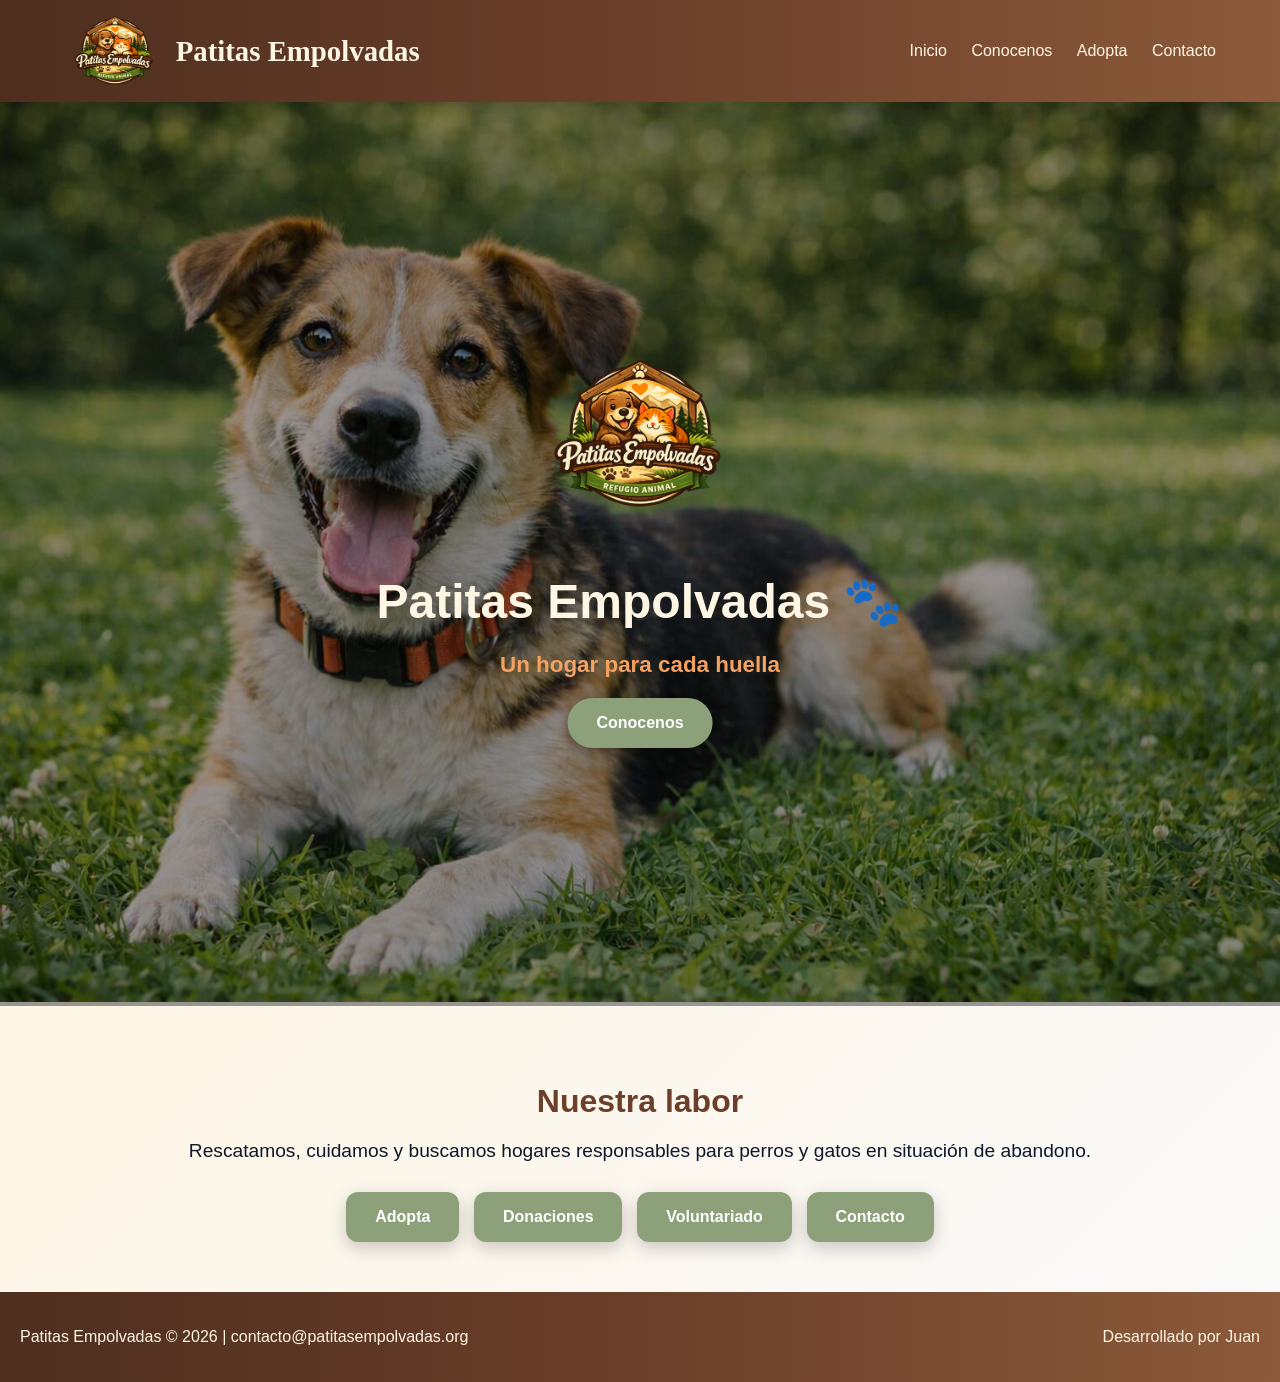
==== index.html @ e5142831 "Add files via upload" ====
<!DOCTYPE html>
<html lang="es">

<head>
    <meta charset="UTF-8">
    <meta name="viewport" content="width=device-width, initial-scale=1.0">
    <title>Patitas Empolvadas</title>
    <link rel="stylesheet" href="css/styles.css">
</head>

<body>
    <nav class="navbar">
        <a class="logo" href="index.html">
            <img src="imagen/logo.png" alt="Logo Patitas Empolvadas" class="logo-img">Patitas Empolvadas
        </a>
        <div class="nav-links">
            <a href="index.html">Inicio</a>
            <a href="conocenos.html">Conocenos</a>
            <a href="adoptar.html">Adopta</a>
            <a href="contacto.html">Contacto</a>
        </div>
    </nav>

    <section id="inicio" class="carousel">
        <div class="overlay"></div>
        <div class="hero-content">
            <img src="imagen/logo.png" alt="Logo Patitas Empolvadas" class="hero-logo">
            <h1>Patitas Empolvadas 🐾</h1>
            <p class="slogan">Un hogar para cada huella</p>
            <a href="conocenos.html" class="button">Conocenos</a>
        </div>
        <div class="slides">
            <figure><img src="imagen/perro1.png" alt="Adopción feliz"></figure>
            <figure><img src="imagen/voluntarios.png" alt="Voluntariado"></figure>
            <figure><img src="imagen/actividad.png" alt="Actividades"></figure>
        </div>
    </section>

    <section class="labor">
        <h2>Nuestra labor</h2>
        <p>Rescatamos, cuidamos y buscamos hogares responsables para perros y gatos en situación de abandono.</p>
        <div class="acciones">
            <a href="adoptar.html" class="button">Adopta</a>
            <a href="contacto.html" class="button">Donaciones</a>
            <a href="contacto.html" class="button">Voluntariado</a>
            <a href="contacto.html" class="button">Contacto</a>
        </div>
    </section>

    <footer>
        <p>Patitas Empolvadas © 2026 | contacto@patitasempolvadas.org</p>
        <p>Desarrollado por Juan</p>
    </footer>
</body>

</html>
---- css/styles.css ----
body {
    font-family: 'Poppins', sans-serif;
    background: linear-gradient(135deg, #fef6e4, #f9f9f9);
    color: #0f172a;
    margin: 0;
    padding: 0;
}

.navbar {
    position: sticky;
    top: 0;
    display: flex;
    justify-content: space-between;
    align-items: center;
    padding: 16px 5%;
    background: linear-gradient(90deg, #4e2e1e, #6b3f2a, #8c5a3a);
    color: #fef6e4;
    box-shadow: 0 6px 18px rgba(0, 0, 0, 0.2);
    z-index: 10;
}

.logo {
    font-family: 'Baloo 2', cursive;
    color: #fef6e4;
    font-weight: bold;
    text-decoration: none;
    font-size: 1.8rem;
    display: flex;
    align-items: center;
    gap: 10px;
    transition: transform 0.3s ease;
}

.logo-img {
    height: 70px;
    width: auto;
}

.logo:hover {
    transform: scale(1.1);
}

.nav-links a {
    color: #fef6e4;
    text-decoration: none;
    font-weight: 500;
    margin-left: 20px;
    transition: color 0.3s ease;
}

.nav-links a:hover {
    color: #f4a261;
}

.hero {
    position: relative;
    background-image: url("../imagen/fondo.png");
    background-size: cover;
    background-position: center;
    height: 100vh;
    display: flex;
    align-items: center;
    justify-content: center;
    text-align: center;
    color: #fff;
}

.hero .overlay {
    position: absolute;
    top: 0;
    left: 0;
    width: 100%;
    height: 100%;
    background: rgba(0, 0, 0, 0.4);
    z-index: 1;
}

.hero-content {
    position: relative;
    z-index: 2;
    max-width: 700px;
    padding: 30px;
}

.hero-logo {
    height: 150px;
    margin-bottom: 20px;
}

.hero h1 {
    font-family: 'Baloo 2', cursive;
    font-size: 3rem;
    margin-bottom: 10px;
    color: #fef6e4;
}

.slogan {
    font-family: 'Nunito', sans-serif;
    font-size: 1.4rem;
    margin-bottom: 30px;
    color: #f4a261;
    font-weight: 600;
}

.button {
    display: inline-block;
    padding: 1rem 1.8rem;
    background: #8ca17a;
    color: #fff;
    text-decoration: none;
    border-radius: 12px;
    font-weight: bold;
    box-shadow: 0 6px 18px rgba(0, 0, 0, 0.2);
    transition: all 0.5s ease;
}

.button:hover {
    background: #f4a261;
    transform: translateY(-3px) scale(1.05);
}

.carousel {
    position: relative;
    width: 100%;
    overflow: hidden;
}

.carousel .overlay {
    position: absolute;
    top: 0;
    left: 0;
    width: 100%;
    height: 100%;
    background: rgba(0, 0, 0, 0.4);
    z-index: 1;
}

.carousel .hero-content {
    position: absolute;
    top: 50%;
    left: 50%;
    transform: translate(-50%, -50%);
    text-align: center;
    color: #fff;
    z-index: 2;
}

.carousel .hero-content h1 {
    font-size: 3rem;
    margin-bottom: 10px;
    color: #fef6e4;
}

.carousel .hero-content .slogan {
    font-size: 1.4rem;
    margin-bottom: 20px;
    color: #f4a261;
    font-weight: bold;
}

.carousel .hero-content .button {
    display: inline-block;
    padding: 1rem 1.8rem;
    background: #8ca17a;
    color: #fff;
    border-radius: 50px;
    font-weight: bold;
    box-shadow: 0 4px 10px rgba(0, 0, 0, 0.3);
    transition: all 1s ease;
}

.carousel .hero-content .button:hover {
    background: #f4a261;
    transform: translateY(-3px) scale(1.05);
}

.slides {
    display: flex;
    animation: slide 22s infinite;
}

.slides figure {
    min-width: 100%;
    margin: 0;
    position: relative;
    text-align: center;
}

.slides img {
    width: 100%;
    height: 900px;
    object-fit: cover;
    border-radius: 0;
}

figcaption {
    background: linear-gradient(#4e2e1e, rgba(0, 0, 0, 0.6));
    color: #fff;
    font-family: 'Nunito', sans-serif;
    font-size: 1.2rem;
    padding: 10px;
    position: absolute;
    bottom: 0;
    width: 100%;
}

@keyframes slide {
    0% {
        transform: translateX(0);
    }

    25% {
        transform: translateX(0);
    }

    35% {
        transform: translateX(-100%);
    }

    60% {
        transform: translateX(-100%);
    }

    70% {
        transform: translateX(-200%);
    }

    95% {
        transform: translateX(-200%);
    }

    100% {
        transform: translateX(0);
    }
}

.labor {
    text-align: center;
    padding: 50px 20px;
    background: linear-gradient(135deg, #fef6e4, #f9f9f9);
}

.labor h2 {
    font-size: 2rem;
    margin-bottom: 20px;
}

.labor p {
    font-size: 1.2rem;
    margin-bottom: 30px;
}

.acciones {
    display: flex;
    justify-content: center;
    gap: 15px;
    flex-wrap: wrap;
}

h2 {
    color:  #6b3f2a;
    margin-bottom: 20px;
    font-size: 2rem;
    text-align: center;
}
.conocenos {
    padding: 70px 20px;
    background: linear-gradient(135deg, #fef6e4, #f9f9f9);
    text-align: center;
}

.conocenos h2 {
    margin-bottom: 30px;
    font-size: 2.6em;
    color: #6b3f2a;
    font-family: 'Baloo 2', cursive;
    letter-spacing: 1px;
}

.historia,
.mision,
.vision {
    background: #fff;
    border-left: 8px solid #8c5a3a;
    padding: 35px;
    border-radius: 14px;
    box-shadow: 0 8px 22px rgba(0, 0, 0, 0.15);
    margin: 50px auto;
    max-width: 950px;
    text-align: justify;
    line-height: 1.9;
    font-size: 1.15rem;
    transition: transform 0.3s ease, box-shadow 0.3s ease;
}

.historia:hover,
.mision:hover,
.vision:hover {
    transform: translateY(-6px);
    box-shadow: 0 10px 26px rgba(0, 0, 0, 0.2);
}

.valores {
    display: grid;
    grid-template-columns: repeat(auto-fit, minmax(240px, 1fr));
    gap: 30px;
    margin-top: 50px;
}

.card {
    background: #fff;
    border-radius: 14px;
    box-shadow: 0 6px 16px rgba(0, 0, 0, 0.12);
    padding: 30px;
    text-align: center;
    transition: transform 0.3s ease, box-shadow 0.3s ease;
}

.card:hover {
    transform: translateY(-8px);
    box-shadow: 0 10px 24px rgba(0, 0, 0, 0.18);
}

.card i {
    font-size: 50px;
    color: #8c5a3a;
    margin-bottom: 18px;
}

.card h3 {
    margin-bottom: 14px;
    color: #6b3f2a;
    font-size: 1.4rem;
}

.card p {
    font-size: 1rem;
    color: #444;
    line-height: 1.6;
}

.galeria {
    padding: 50px 20px;
    text-align: center;
    background: linear-gradient(135deg, #fef6e4, #f9f9f9);
}

.grid-galeria {
    display: grid;
    grid-template-columns: repeat(auto-fit, minmax(220px, 1fr));
    gap: 15px;
}

.grid-galeria img {
    width: 100%;
    height: 500px;
    object-fit: cover;
    border-radius: 50px;
    box-shadow: 0 4px 12px rgba(0, 0, 0, 0.2);
}

.animal-grid {
    padding: 60px 20px;
    background: linear-gradient(135deg, #fef6e4, #f9f9f9);
    text-align: center;
}

.animal-grid h2 {
    margin-bottom: 25px;
    font-size: 2.4em;
    color: #6b3f2a;
    font-family: 'Baloo 2', cursive;
    letter-spacing: 1px;
}

.grid-container {
    display: grid;
    grid-template-columns: repeat(auto-fit, minmax(250px, 1fr));
    gap: 20px;
}

.card {
    background: #fff;
    border-radius: 8px;
    box-shadow: 0 2px 6px rgba(0, 0, 0, 0.1);
    overflow: hidden;
    transition: transform 0.2s ease;
}

.card img {
    width: 100%;
    max-height: 300px;
    object-fit: cover;
}

.card-info {
    padding: 15px;
    text-align: left;
}

.card-info h3 {
    margin: 0 0 10px;
    color: #444;
}

.status {
    font-weight: bold;
}

.status.available {
    color: green;
}

.status.adopted {
    color: red;
}

.card button {
    margin-top: 15px;
    padding: 10px 14px;
    background: #6b3f2a;
    color: #fff;
    border: none;
    border-radius: 8px;
    cursor: pointer;
    font-weight: bold;
    transition: background 0.3s ease, transform 0.2s ease;
}

.card button:hover {
    background: #f4a261;
    transform: scale(1.05);
}

@media (max-width: 600px) {
    .animal-grid h2 {
        font-size: 1.8em;
    }

    .card img {
        height: 160px;
    }
}

.animal-profile {
    padding: 40px;
    background: linear-gradient(135deg, #fef6e4, #f9f9f9);
    margin-top: 30px;
    border-radius: 12px;
    box-shadow: 0 4px 12px rgba(0, 0, 0, 0.12);
    transition: transform 0.3s ease, box-shadow 0.3s ease;
}

.animal-profile:hover {
    transform: translateY(-4px);
    box-shadow: 0 6px 16px rgba(0, 0, 0, 0.18);
}

.hidden {
    display: none;
}

.profile-container {
    display: flex;
    flex-wrap: wrap;
    gap: 30px;
    align-items: flex-start;
}

.profile-img {
    flex: 1 1 350px;
    max-width: 450px;
    border-radius: 12px;
    object-fit: cover;
    box-shadow: 0 3px 10px rgba(0, 0, 0, 0.15);
    transition: transform 0.3s ease;
}

.profile-img:hover {
    transform: scale(1.03);
}

.profile-info {
    flex: 2 1 400px;
    font-family: "Segoe UI", Arial, sans-serif;
    color: #333;
}

.profile-info h2 {
    margin-top: 0;
    font-size: 2.2em;
    color: #222;
    border-bottom: 5px solid #6b3f2a;
    padding-bottom: 8px;
    margin-bottom: 20px;
}

.profile-info p {
    margin: 8px 0;
    font-size: 1.05em;
    line-height: 1.5;
}

.profile-info h3 {
    margin-top: 25px;
    font-size: 1.4em;
    color: #6b3f2a;
}

.cta {
    margin-top: 25px;
    padding: 14px 24px;
    background: #8ca17a;
    color: #fff;
    border: none;
    border-radius: 8px;
    cursor: pointer;
    font-size: 1.1em;
    font-weight: bold;
    letter-spacing: 0.5px;
    box-shadow: 0 3px 8px rgba(0, 0, 0, 0.2);
    transition: background 0.3s ease, transform 0.2s ease;
}

.cta:hover {
    background: #8ca17ad0;
    transform: translateY(-4px);
}

.contacto {
    padding: 50px 20px;
    background: #fff;
    text-align: center;
}

.contacto form {
    max-width: 600px;
    margin: 0 auto;
    display: flex;
    flex-direction: column;
    gap: 15px;
}

.contacto input,
.contacto select,
.contacto textarea {
    padding: 12px;
    border: 2px solid #ccc;
    border-radius: 8px;
    font-family: 'Nunito', sans-serif;
}

.contacto input:invalid,
.contacto textarea:invalid,
.contacto select:invalid {
    border-color: #e63946;
}

.contacto input:valid,
.contacto textarea:valid,
.contacto select:valid {
    border-color: #8ca17a;
}

.redes {
    margin-top: 20px;
    display: flex;
    justify-content: center;
    gap: 15px;
}

.redes a {
    color: #6b3f2a;
    text-decoration: none;
    font-weight: bold;
}

footer {
    background: linear-gradient(90deg, #4e2e1e, #6b3f2a, #8c5a3a);
    color: #fef6e4;
    padding: 20px;
    display: flex;
    justify-content: space-between;
    flex-wrap: wrap;
    text-align: center;
}
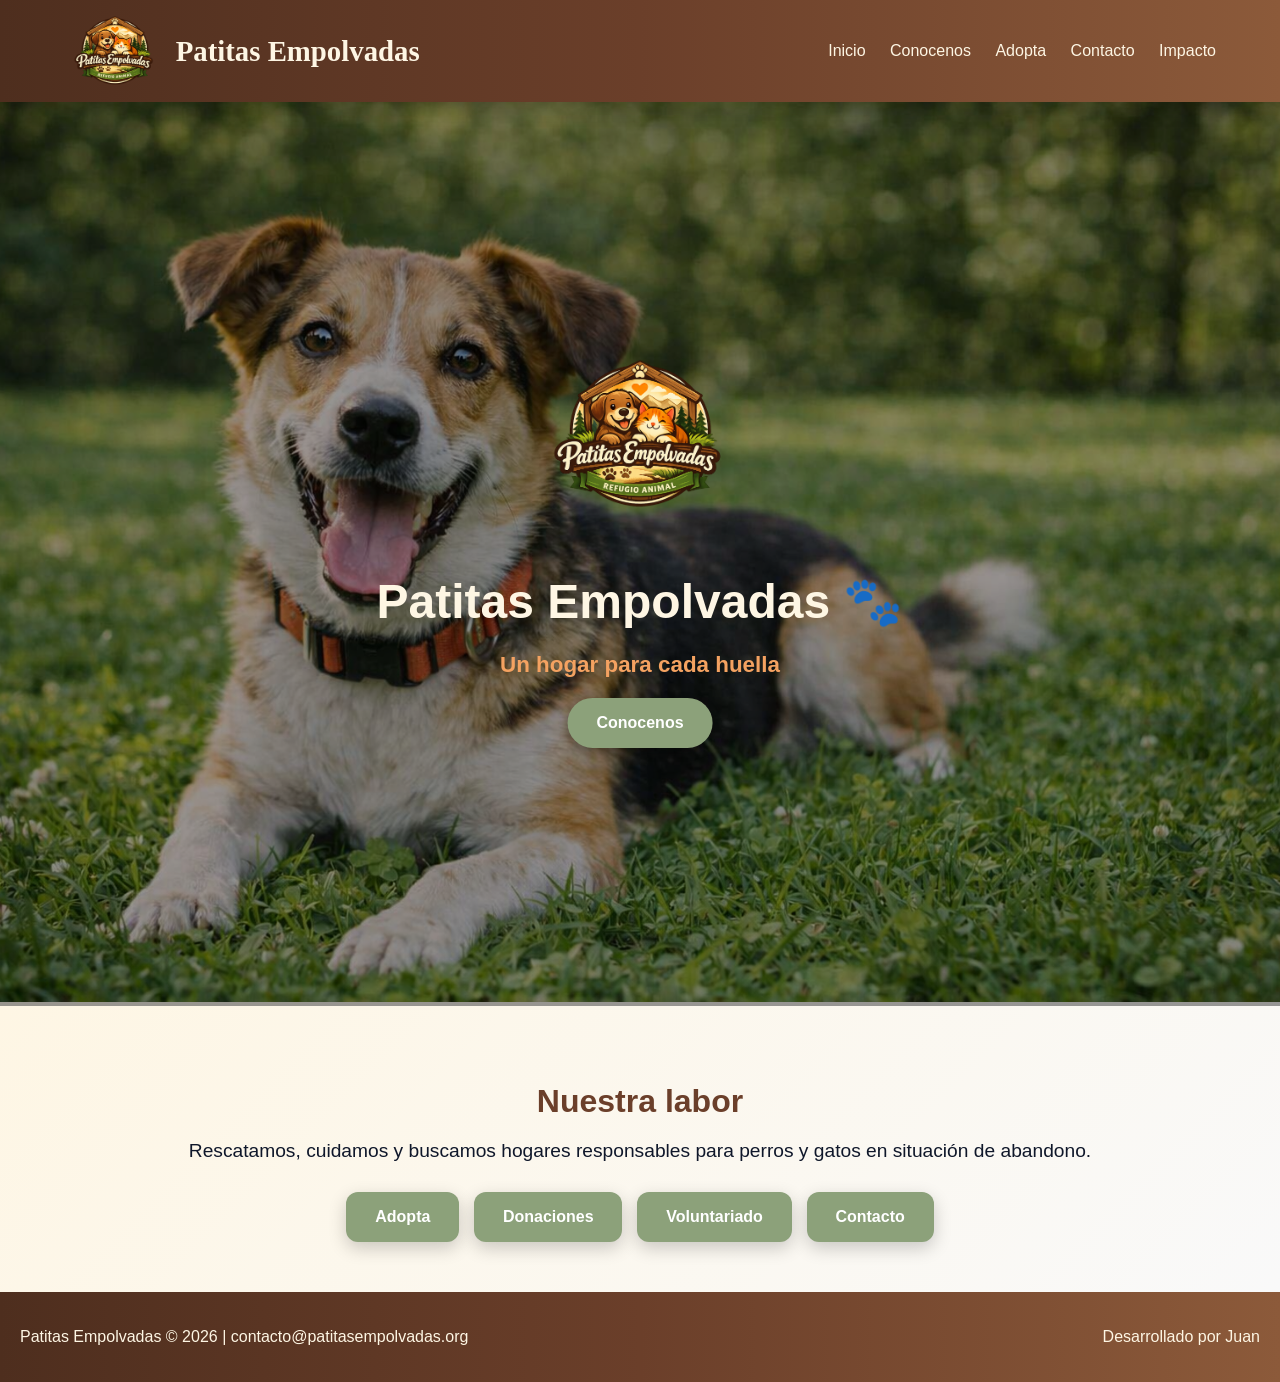
==== commit 21ab0270: "feat: agregar nueva seccion de impacto y modificacion del pagina" ====
--- a/index.html
+++ b/index.html
@@ -18,6 +18,7 @@
             <a href="conocenos.html">Conocenos</a>
             <a href="adoptar.html">Adopta</a>
             <a href="contacto.html">Contacto</a>
+            <a href="impacto.html">Impacto</a>
         </div>
     </nav>
 
--- a/css/styles.css
+++ b/css/styles.css
@@ -258,11 +258,12 @@
 }
 
 h2 {
-    color:  #6b3f2a;
+    color: #6b3f2a;
     margin-bottom: 20px;
     font-size: 2rem;
     text-align: center;
 }
+
 .conocenos {
     padding: 70px 20px;
     background: linear-gradient(135deg, #fef6e4, #f9f9f9);
@@ -307,6 +308,106 @@
     margin-top: 50px;
 }
 
+.estadisticas {
+    padding: 10px;
+    background: #ffffff;
+    text-align: center;
+    font-family: 'Segoe UI', sans-serif;
+}
+
+.subtitulo {
+    font-weight: bold;
+    color: #393939e0;
+    margin: 10px 0;
+}
+
+.impactos {
+    display: flex;
+    flex-wrap: wrap;
+    justify-content: space-around;
+    gap: 20px;
+}
+
+.p-impacto {
+    flex: 1 1 200px;
+    background: linear-gradient(135deg, #fef6e4, #f9f9f9);
+    border-radius: 15px;
+    padding: 20px;
+    box-shadow: 0 3px 8px rgba(0, 0, 0, 0.05);
+}
+
+.p-impacto h3 {
+    font-size: 2.5em;
+    color: #8c5a3a;
+    margin: 0;
+}
+
+.p-impacto p {
+    font-weight: bold;
+    color: #8c593ae0;
+    margin: 20px 0;
+}
+
+.grafica {
+    margin-top: 20px;
+}
+
+.grafica h3 {
+    color: #8c5a3a;
+}
+
+.ver {
+    background-color: #eee;
+    border-radius: 10px;
+    overflow: hidden;
+    height: 25px;
+    margin: 10px 0;
+    font-size: 1.1em;
+}
+
+.ver-fill {
+    background-color: #8c5a3a;
+    text-align: right;
+    color: #fff;
+    font-size: 0.9em;
+    line-height: 25px;
+    padding-right: 10px;
+}
+
+.rescatados {
+    width: 90%;
+}
+
+.adoptados {
+    width: 80%;
+}
+
+.voluntarios {
+    width: 55%;
+}
+
+.eventos {
+    width: 60%;
+}
+
+.narrativa {
+    text-align: center;
+    margin-top: 30px;
+    color: #444;
+}
+
+@media (max-width: 900px) {
+    .stats-container {
+        grid-template-columns: repeat(2, 1fr);
+    }
+}
+
+@media (max-width: 600px) {
+    .stats-container {
+        grid-template-columns: 1fr;
+    }
+}
+
 .card {
     background: #fff;
     border-radius: 14px;
@@ -562,6 +663,52 @@
     border-color: #8ca17a;
 }
 
+@media (max-width: 768px) {
+    .navbar {
+        flex-direction: column;
+        gap: 15px;
+        text-align: center;
+        padding: 15px;
+    }
+
+    .nav-links {
+        justify-content: center;
+    }
+
+    .profile-container {
+        flex-direction: column;
+        text-align: center;
+    }
+
+    .profile-info {
+        text-align: center;
+    }
+
+    footer {
+        flex-direction: column;
+        text-align: center;
+        justify-content: center;
+    }
+}
+
+@media (max-width: 480px) {
+    .grid-galeria img {
+        height: 250px;
+        border-radius: 15px;
+    }
+
+    .grid-container .card img {
+        height: 200px;
+    }
+
+    .button,
+    .carousel .hero-content .button {
+        width: 100%;
+        box-sizing: border-box;
+        padding: 0.8rem 1.2rem;
+    }
+}
+
 .redes {
     margin-top: 20px;
     display: flex;
